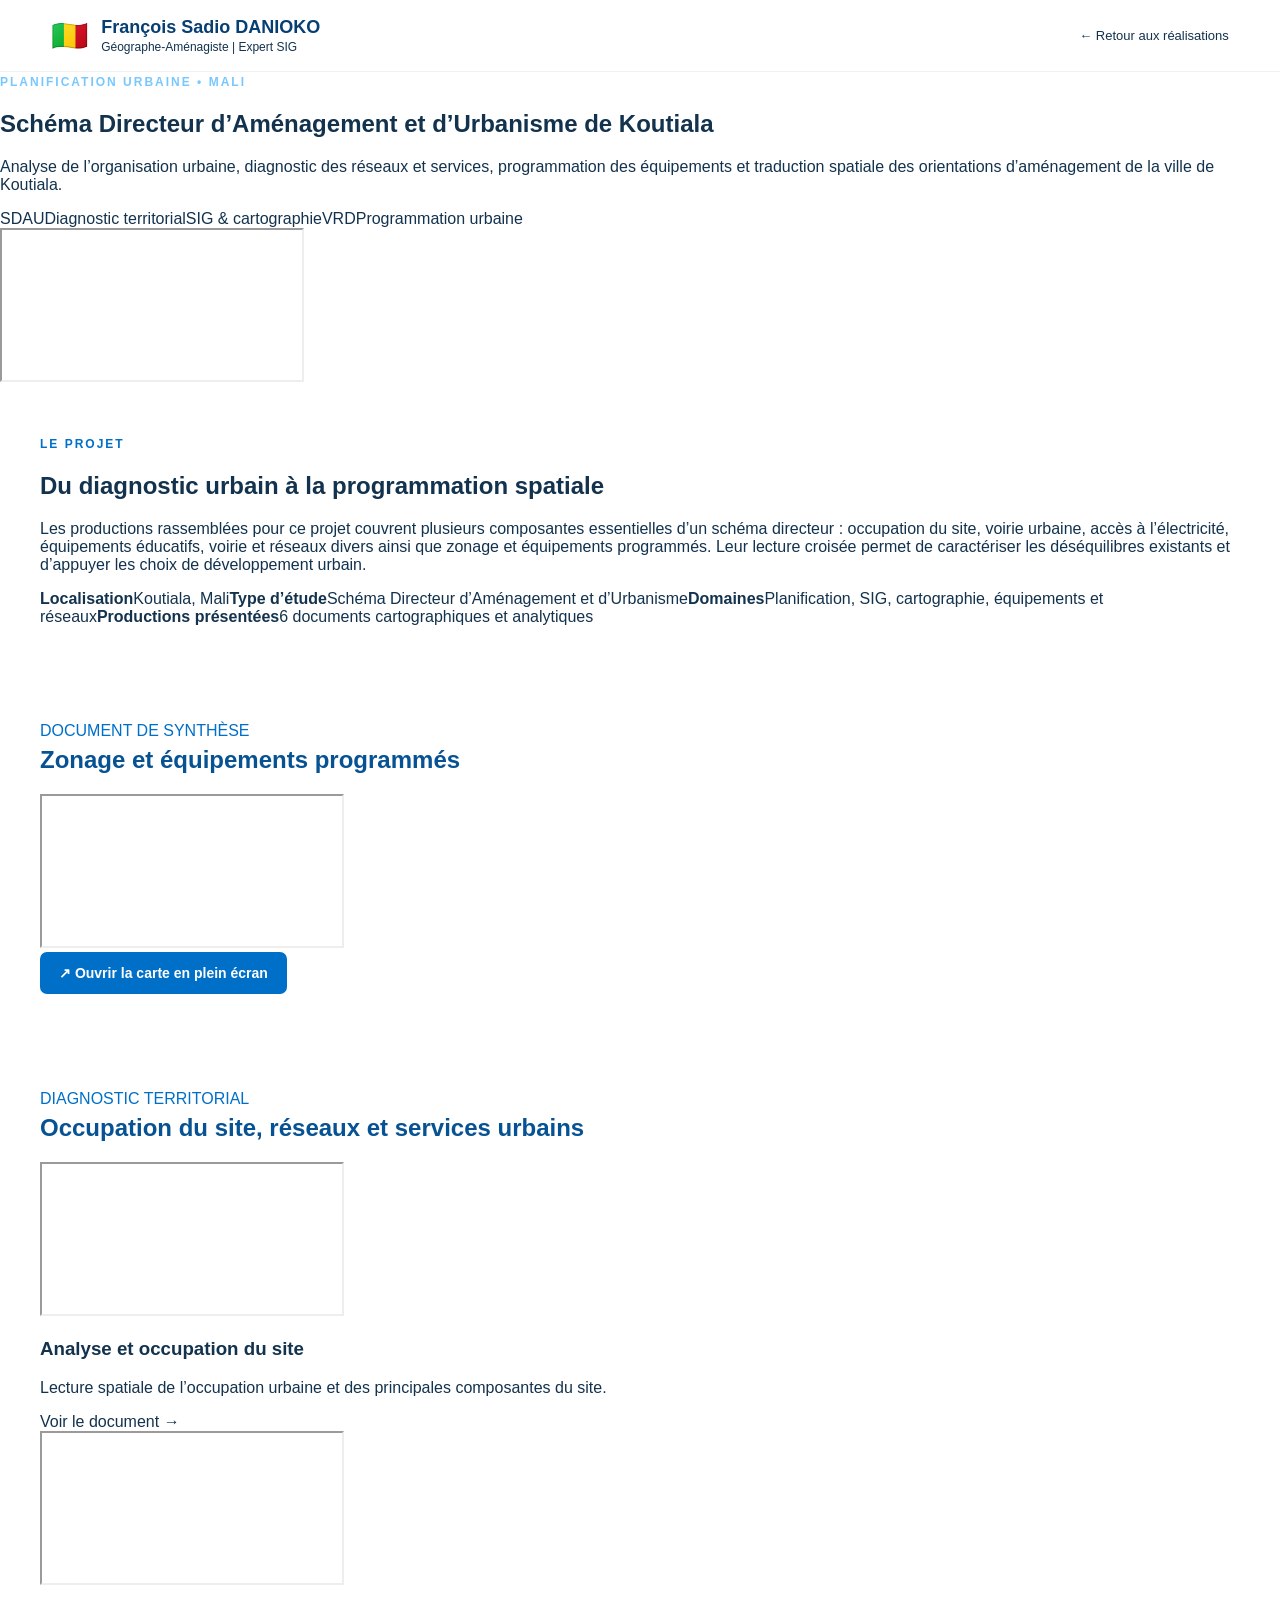
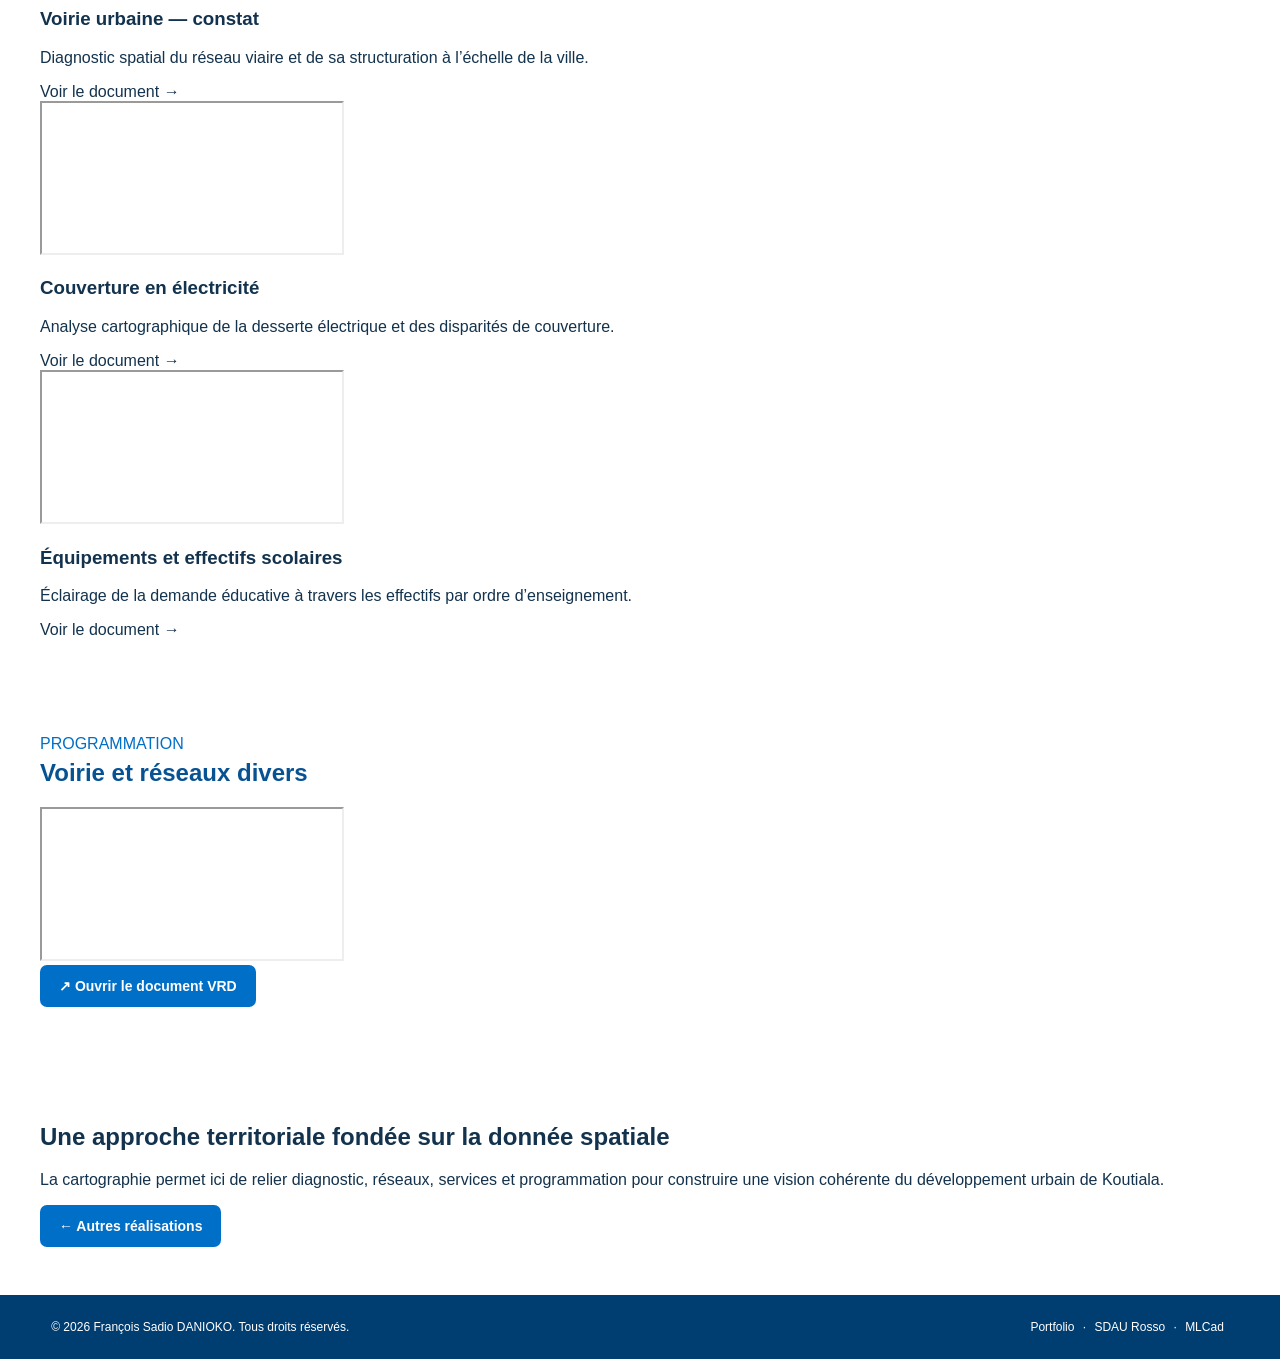
==== project-koutiala.html @ 12b987cf "Créer la fiche projet SDAU Koutiala" ====
<!doctype html><html lang="fr"><head><meta charset="utf-8"><meta name="viewport" content="width=device-width,initial-scale=1"><meta name="description" content="SDAU de Koutiala — planification urbaine et productions cartographiques."><title>SDAU Koutiala | François Sadio Danioko</title><link rel="stylesheet" href="styles.css"><link rel="stylesheet" href="project-koutiala.css"></head><body><header class="topbar"><a class="brand" href="index.html"><span class="flag">🇲🇱</span><span><strong>François Sadio DANIOKO</strong><small>Géographe-Aménagiste | Expert SIG</small></span></a><nav><a href="index.html#realisations">← Retour aux réalisations</a></nav></header><main><section class="kt-hero"><div><span class="eyebrow">PLANIFICATION URBAINE • MALI</span><h1>Schéma Directeur d’Aménagement et d’Urbanisme de Koutiala</h1><p>Analyse de l’organisation urbaine, diagnostic des réseaux et services, programmation des équipements et traduction spatiale des orientations d’aménagement de la ville de Koutiala.</p><div class="kt-tags"><span>SDAU</span><span>Diagnostic territorial</span><span>SIG & cartographie</span><span>VRD</span><span>Programmation urbaine</span></div></div><div class="kt-cover"><iframe src="SDU%20KOUTIALA/Zonage%20et%20%C3%A9quipements%20programm%C3%A9s.pdf#view=FitH" title="Zonage et équipements programmés"></iframe></div></section><section class="section kt-intro"><div><span class="eyebrow dark">LE PROJET</span><h2>Du diagnostic urbain à la programmation spatiale</h2><p>Les productions rassemblées pour ce projet couvrent plusieurs composantes essentielles d’un schéma directeur : occupation du site, voirie urbaine, accès à l’électricité, équipements éducatifs, voirie et réseaux divers ainsi que zonage et équipements programmés. Leur lecture croisée permet de caractériser les déséquilibres existants et d’appuyer les choix de développement urbain.</p></div><aside><strong>Localisation</strong><span>Koutiala, Mali</span><strong>Type d’étude</strong><span>Schéma Directeur d’Aménagement et d’Urbanisme</span><strong>Domaines</strong><span>Planification, SIG, cartographie, équipements et réseaux</span><strong>Productions présentées</strong><span>6 documents cartographiques et analytiques</span></aside></section><section class="kt-highlight"><div class="section"><div class="section-title"><span>DOCUMENT DE SYNTHÈSE</span><h2>Zonage et équipements programmés</h2></div><div class="pdf-main"><iframe src="SDU%20KOUTIALA/Zonage%20et%20%C3%A9quipements%20programm%C3%A9s.pdf#view=FitH" title="Carte de zonage et équipements programmés"></iframe></div><div class="doc-actions"><a class="btn primary" href="SDU%20KOUTIALA/Zonage%20et%20%C3%A9quipements%20programm%C3%A9s.pdf" target="_blank">↗ Ouvrir la carte en plein écran</a></div></div></section><section class="section"><div class="section-title"><span>DIAGNOSTIC TERRITORIAL</span><h2>Occupation du site, réseaux et services urbains</h2></div><div class="kt-grid"><article><div class="pdf-card"><iframe src="SDU%20KOUTIALA/Carte%20Analyse%20et%20occupationdu%20site.pdf#view=FitH" title="Analyse et occupation du site"></iframe></div><h3>Analyse et occupation du site</h3><p>Lecture spatiale de l’occupation urbaine et des principales composantes du site.</p><a href="SDU%20KOUTIALA/Carte%20Analyse%20et%20occupationdu%20site.pdf" target="_blank">Voir le document →</a></article><article><div class="pdf-card"><iframe src="SDU%20KOUTIALA/Carte%20de%20la%20voirie%20urbaine%20_%20constat.pdf#view=FitH" title="Voirie urbaine"></iframe></div><h3>Voirie urbaine — constat</h3><p>Diagnostic spatial du réseau viaire et de sa structuration à l’échelle de la ville.</p><a href="SDU%20KOUTIALA/Carte%20de%20la%20voirie%20urbaine%20_%20constat.pdf" target="_blank">Voir le document →</a></article><article><div class="pdf-card"><iframe src="SDU%20KOUTIALA/Carte%20Couverture%20en%20%C3%A9lectricit%C3%A9.pdf#view=FitH" title="Couverture en électricité"></iframe></div><h3>Couverture en électricité</h3><p>Analyse cartographique de la desserte électrique et des disparités de couverture.</p><a href="SDU%20KOUTIALA/Carte%20Couverture%20en%20%C3%A9lectricit%C3%A9.pdf" target="_blank">Voir le document →</a></article><article><div class="pdf-card"><iframe src="SDU%20KOUTIALA/Efectifs%20d'%C3%A9l%C3%A8vespar%20ordre%20d'enseignement.pdf#view=FitH" title="Effectifs scolaires"></iframe></div><h3>Équipements et effectifs scolaires</h3><p>Éclairage de la demande éducative à travers les effectifs par ordre d’enseignement.</p><a href="SDU%20KOUTIALA/Efectifs%20d'%C3%A9l%C3%A8vespar%20ordre%20d'enseignement.pdf" target="_blank">Voir le document →</a></article></div></section><section class="kt-highlight"><div class="section"><div class="section-title"><span>PROGRAMMATION</span><h2>Voirie et réseaux divers</h2></div><div class="pdf-main"><iframe src="SDU%20KOUTIALA/VRD.pdf#view=FitH" title="Voirie et réseaux divers"></iframe></div><div class="doc-actions"><a class="btn primary" href="SDU%20KOUTIALA/VRD.pdf" target="_blank">↗ Ouvrir le document VRD</a></div></div></section><section class="section kt-footer-cta"><div><h2>Une approche territoriale fondée sur la donnée spatiale</h2><p>La cartographie permet ici de relier diagnostic, réseaux, services et programmation pour construire une vision cohérente du développement urbain de Koutiala.</p></div><a class="btn primary" href="index.html#realisations">← Autres réalisations</a></section></main><footer><span>© 2026 François Sadio DANIOKO. Tous droits réservés.</span><span><a href="index.html">Portfolio</a> · <a href="project-rosso.html">SDAU Rosso</a> · <a href="project-mlcad.html">MLCad</a></span></footer></body></html>
---- styles.css ----
:root{--blue:#006fc8;--navy:#003d70;--ink:#12324d;--muted:#60758a;--bg:#f5f9fc;--line:#dfe9f1}*{box-sizing:border-box}html{scroll-behavior:smooth}body{margin:0;font-family:Arial,Helvetica,sans-serif;color:var(--ink);background:#fff}a{color:inherit;text-decoration:none}.topbar{height:72px;display:flex;align-items:center;justify-content:space-between;padding:0 max(4vw,28px);position:sticky;top:0;background:rgba(255,255,255,.97);z-index:10;border-bottom:1px solid #eef2f5}.brand{display:flex;gap:13px;align-items:center}.brand .flag{font-size:30px}.brand strong{display:block;color:#073f73;font-size:18px}.brand small{display:block;font-size:12px;margin-top:2px}.topbar nav{display:flex;align-items:center;gap:28px;font-size:13px}.topbar nav a:hover{color:var(--blue)}.pill{background:var(--blue);color:#fff!important;padding:12px 18px;border-radius:8px;box-shadow:0 4px 14px #006fc833}.menu{display:none;border:0;background:none;font-size:24px}.hero{min-height:470px;background:linear-gradient(90deg,rgba(0,42,73,.94),rgba(0,62,98,.70)),radial-gradient(circle at 70% 20%,#7495a2,#183f55 55%,#082c45);color:#fff;display:flex;align-items:center}.hero-inner{width:min(1180px,92%);margin:auto;display:grid;grid-template-columns:1.15fr .85fr;gap:60px;align-items:center}.eyebrow{font-size:12px;letter-spacing:2px;font-weight:bold;color:#78c8ff}.hero h1{font-size:43px;line-height:1.08;margin:13px 0 16px}.hero p{font-size:17px;line-height:1.55;max-width:650px;color:#eef8ff}.actions{display:flex;gap:14px;flex-wrap:wrap;margin-top:28px}.btn{padding:13px 19px;border-radius:7px;font-size:14px;font-weight:bold;display:inline-block}.primary{background:var(--blue);color:#fff}.ghost{border:1px solid #fff;color:#fff}.outline{border:1px solid var(--blue);color:var(--blue)}.hero-card{background:#071b27;border-radius:15px;padding:12px 12px 0;box-shadow:0 25px 50px #001a2d80;transform:perspective(900px) rotateY(-2deg)}.screen{background:#eaf2f6;padding:15px;border-radius:7px}.mapmock{height:210px;background:linear-gradient(135deg,#fff,#eef3f6);color:#0871c1;padding:14px;font-weight:bold;position:relative}.mapmock b{color:#263b48;font-size:9px;margin-left:10px}.parcels{position:absolute;inset:60px 60px auto 90px;color:#354d59;font-size:30px;line-height:.85;transform:rotate(-4deg)}.hero-card>a{display:block;background:var(--blue);margin:0 0 0 35%;padding:16px 20px;border-radius:10px 10px 0 0}.hero-card a strong,.hero-card a small{display:block}.hero-card a small{margin-top:5px}.domains{display:grid;grid-template-columns:repeat(4,1fr);padding:27px max(4vw,30px);text-align:center;border-bottom:1px solid var(--line)}.domains article{padding:10px 25px;border-right:1px solid #edf2f6}.domains article:last-child{border:0}.domains i{font-style:normal;color:var(--blue);font-size:36px}.domains h3{color:#06427a;margin:10px 0 6px}.domains p{margin:0;color:var(--muted);font-size:13px;line-height:1.5}.section{width:min(1200px,94%);margin:auto;padding:48px 0}.section-title span,.dark{color:var(--blue)}.section-title h2,.section-head h2{color:#075293;margin:6px 0 20px}.featured{border:1px solid var(--line);border-radius:10px;padding:22px;display:grid;grid-template-columns:1fr 1.35fr .72fr;gap:28px;box-shadow:0 7px 25px #193c5710}.project-visual{display:flex;align-items:center}.mini-map{width:100%;height:220px;background:#eef4f7;border:8px solid #18252c;border-radius:8px;padding:14px;color:#0870c0;box-shadow:0 8px 18px #0002}.mini-map div{font-size:35px;text-align:center;color:#53636c;margin-top:30px}.project-copy h2{color:#075293;margin:0 0 4px}.project-copy h4{color:#0877ce;margin:0 0 12px}.project-copy p,aside p{color:#536a7d;line-height:1.55;font-size:14px}.features{display:grid;grid-template-columns:1fr 1fr;gap:12px;color:#174d79;font-size:12px;margin-top:20px}.featured aside{background:#f6f9fb;border-radius:8px;padding:18px}.featured aside h4{color:#075293;margin:5px 0}.section-head{display:flex;justify-content:space-between;align-items:end;margin-top:35px}.section-head span{font-size:13px;color:var(--muted)}.projects{display:grid;grid-template-columns:repeat(5,1fr);gap:18px}.projects article{border:1px solid var(--line);border-radius:8px;overflow:hidden;box-shadow:0 5px 18px #12324d10}.thumb{height:125px;display:flex;align-items:end;padding:12px;color:white;font-weight:bold;background:#4e7185}.rosso{background:linear-gradient(#0002,#0008),#8f7458}.siguiri{background:linear-gradient(135deg,#d2b97c,#db6048,#6d9a63)}.audit{background:linear-gradient(#0003,#0008),#876a5c}.sentinel{background:linear-gradient(135deg,#263,#d32,#254)}.tomb{background:linear-gradient(135deg,#e3d48b,#7cb26a)}.projects h3,.projects p{padding:0 13px}.projects h3{font-size:14px;color:#07457e;margin:13px 0 8px}.projects h3 small{display:block}.projects p{font-size:12px;color:var(--muted);line-height:1.45;margin-bottom:16px}.stats{background:#edf6fc;display:grid;grid-template-columns:repeat(4,1fr);padding:28px max(6vw,40px)}.stats div{display:flex;gap:15px;align-items:center;justify-content:center;border-right:1px solid #d7e7f2}.stats div:last-child{border:0}.stats b{font-size:32px;color:#0866ad}.stats span{max-width:130px;font-size:13px}.about{display:grid;grid-template-columns:1fr 1fr;gap:80px}.about h2{color:#064a84;margin-bottom:5px}.about h4{color:var(--blue)}.about p{line-height:1.65;color:#526b7f}.contact{background:#f4f9fd;width:100%;padding:42px max(6vw,40px);display:flex;justify-content:space-between;align-items:center}.contact h2{color:#064a84}.contact-links{display:flex;gap:25px;flex-wrap:wrap;color:#075293;font-weight:bold}footer{background:#003d70;color:#fff;padding:25px max(4vw,30px);display:flex;justify-content:space-between;font-size:12px}footer a{margin:0 5px}@media(max-width:900px){.topbar nav{display:none;position:absolute;top:72px;left:0;right:0;background:white;padding:20px;flex-direction:column;box-shadow:0 8px 20px #0002}.topbar nav.open{display:flex}.menu{display:block}.hero-inner{grid-template-columns:1fr;padding:55px 0}.hero-card{display:none}.hero h1{font-size:35px}.domains{grid-template-columns:1fr 1fr}.featured{grid-template-columns:1fr}.projects{grid-template-columns:1fr 1fr}.stats{grid-template-columns:1fr 1fr;gap:25px}.about{grid-template-columns:1fr;gap:20px}.contact{display:block}.contact-links{margin-top:25px}}@media(max-width:560px){.brand strong{font-size:14px}.brand small{font-size:10px}.hero h1{font-size:30px}.domains,.projects,.stats{grid-template-columns:1fr}.domains article,.stats div{border-right:0;border-bottom:1px solid #dfe9f1;padding:18px}.featured{padding:15px}.section-head{display:block}.contact-links{flex-direction:column}footer{gap:15px;flex-direction:column}}
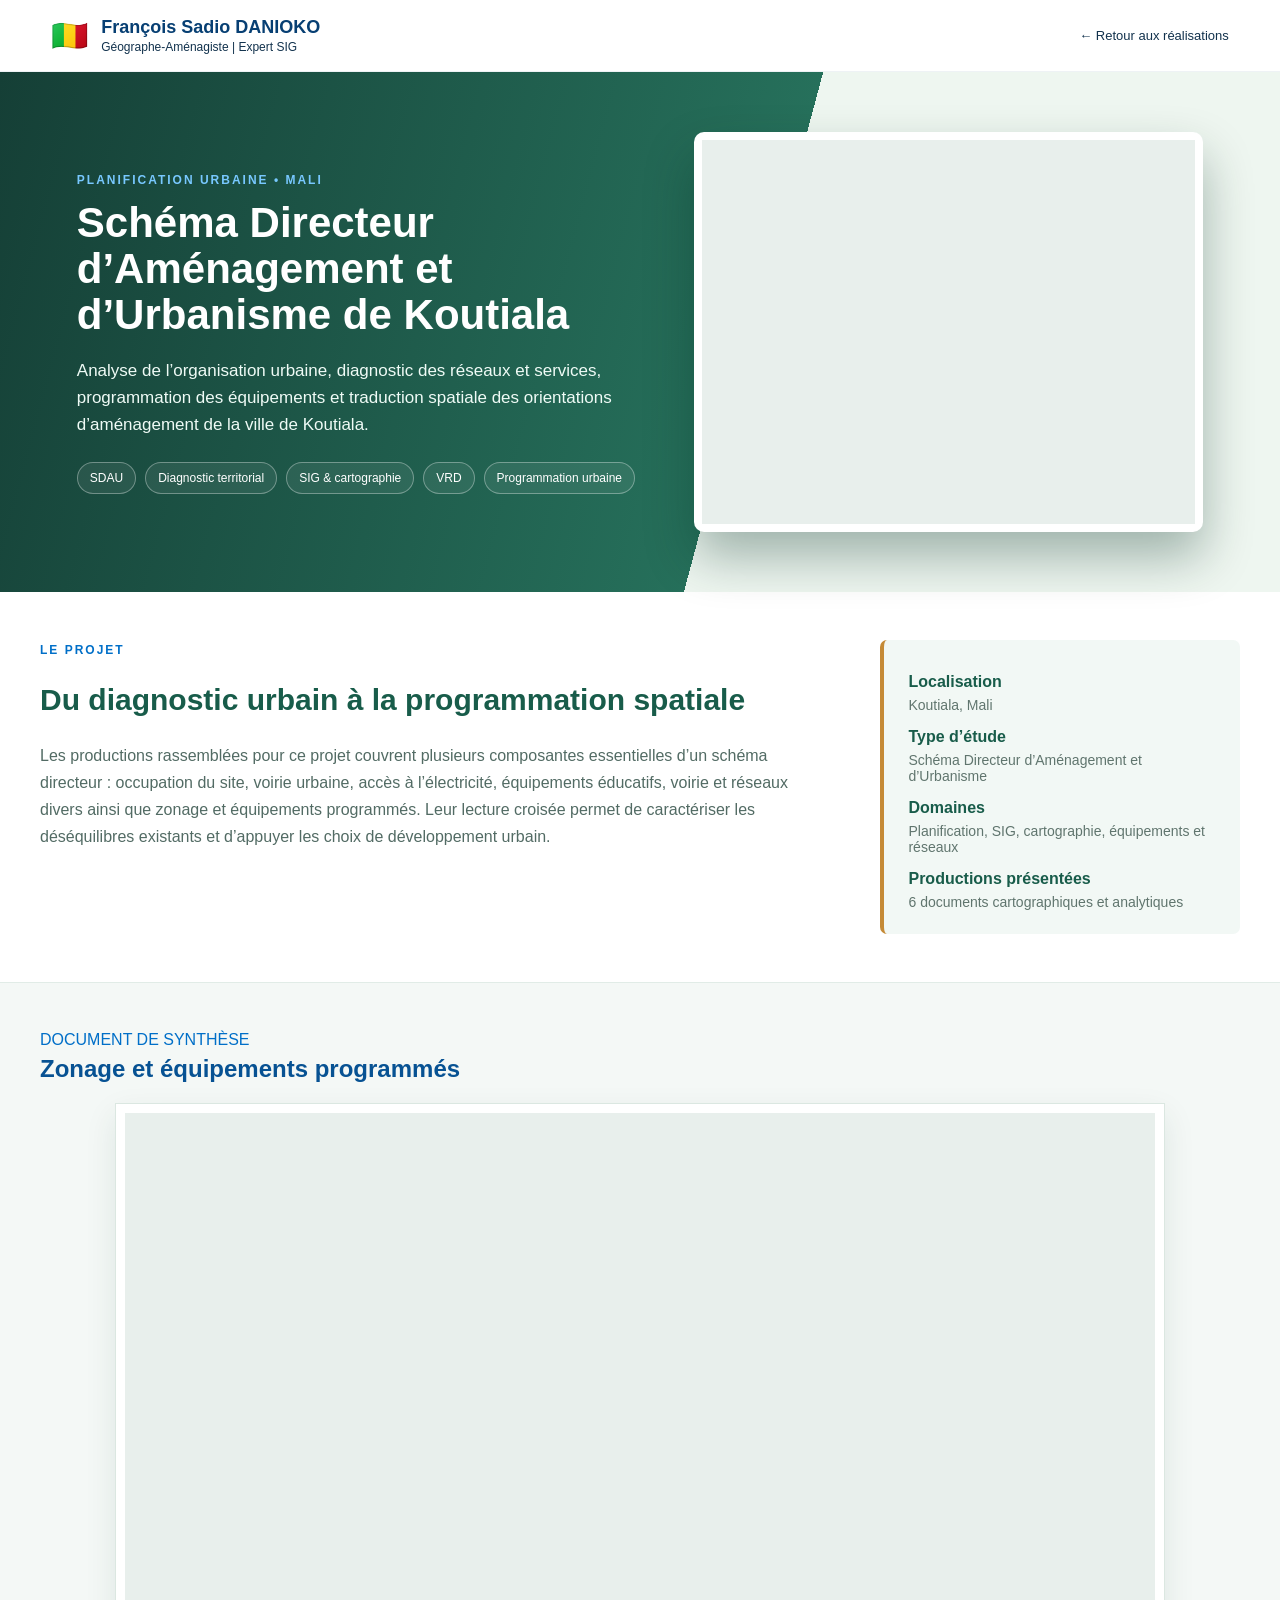
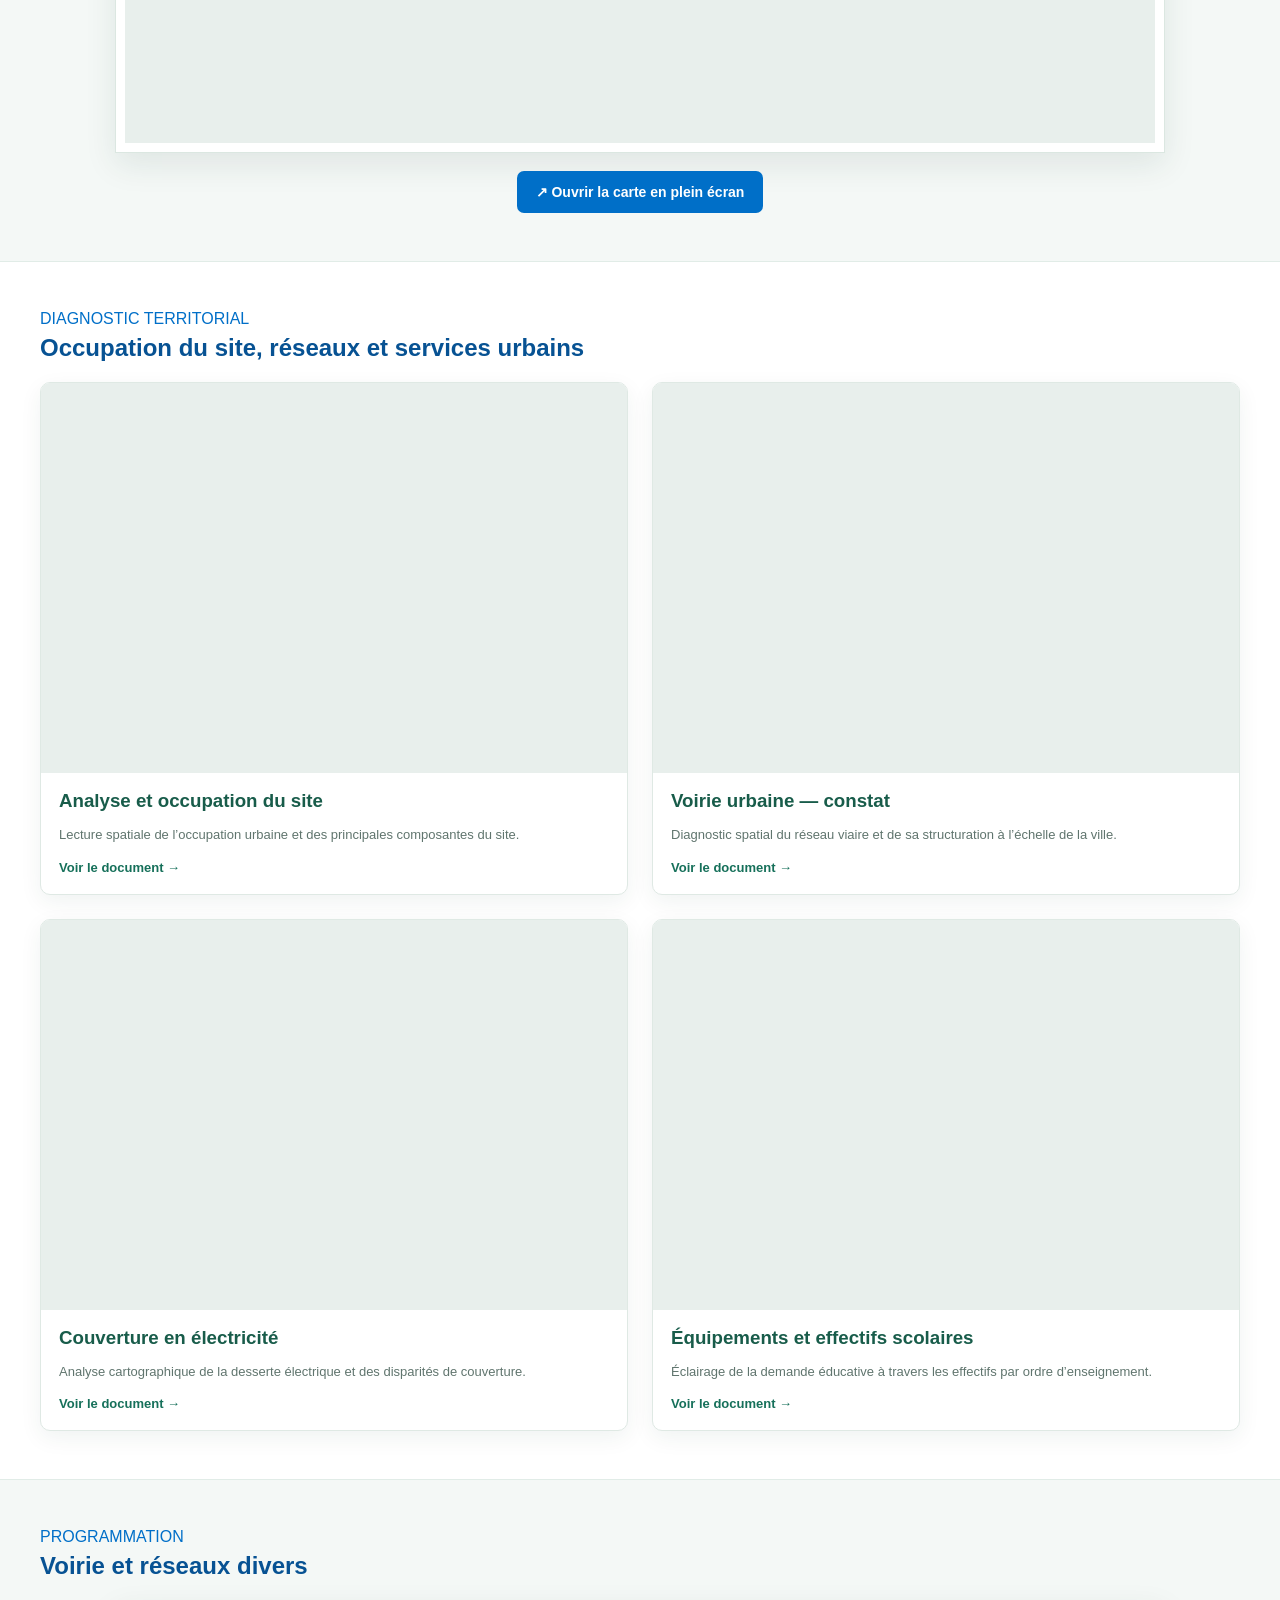
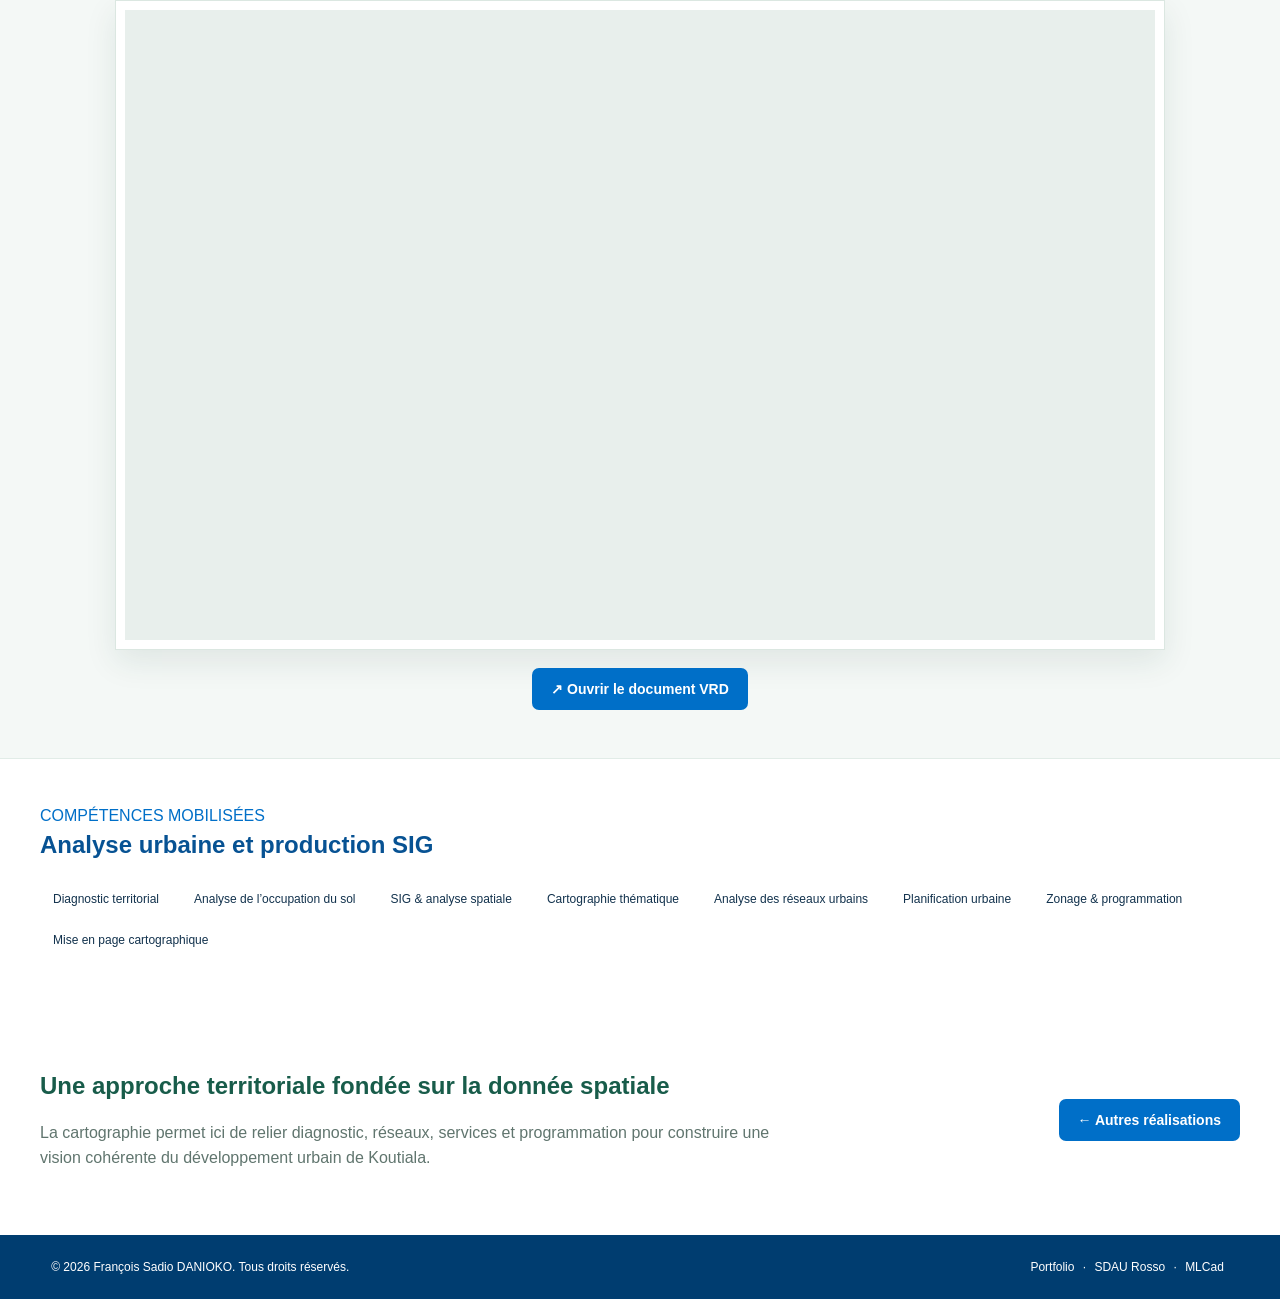
==== commit cf7d9378: "Ajouter les compétences mobilisées au SDAU Koutiala" ====
--- a/project-koutiala.html
+++ b/project-koutiala.html
@@ -1 +1 @@
-<!doctype html><html lang="fr"><head><meta charset="utf-8"><meta name="viewport" content="width=device-width,initial-scale=1"><meta name="description" content="SDAU de Koutiala — planification urbaine et productions cartographiques."><title>SDAU Koutiala | François Sadio Danioko</title><link rel="stylesheet" href="styles.css"><link rel="stylesheet" href="project-koutiala.css"></head><body><header class="topbar"><a class="brand" href="index.html"><span class="flag">🇲🇱</span><span><strong>François Sadio DANIOKO</strong><small>Géographe-Aménagiste | Expert SIG</small></span></a><nav><a href="index.html#realisations">← Retour aux réalisations</a></nav></header><main><section class="kt-hero"><div><span class="eyebrow">PLANIFICATION URBAINE • MALI</span><h1>Schéma Directeur d’Aménagement et d’Urbanisme de Koutiala</h1><p>Analyse de l’organisation urbaine, diagnostic des réseaux et services, programmation des équipements et traduction spatiale des orientations d’aménagement de la ville de Koutiala.</p><div class="kt-tags"><span>SDAU</span><span>Diagnostic territorial</span><span>SIG & cartographie</span><span>VRD</span><span>Programmation urbaine</span></div></div><div class="kt-cover"><iframe src="SDU%20KOUTIALA/Zonage%20et%20%C3%A9quipements%20programm%C3%A9s.pdf#view=FitH" title="Zonage et équipements programmés"></iframe></div></section><section class="section kt-intro"><div><span class="eyebrow dark">LE PROJET</span><h2>Du diagnostic urbain à la programmation spatiale</h2><p>Les productions rassemblées pour ce projet couvrent plusieurs composantes essentielles d’un schéma directeur : occupation du site, voirie urbaine, accès à l’électricité, équipements éducatifs, voirie et réseaux divers ainsi que zonage et équipements programmés. Leur lecture croisée permet de caractériser les déséquilibres existants et d’appuyer les choix de développement urbain.</p></div><aside><strong>Localisation</strong><span>Koutiala, Mali</span><strong>Type d’étude</strong><span>Schéma Directeur d’Aménagement et d’Urbanisme</span><strong>Domaines</strong><span>Planification, SIG, cartographie, équipements et réseaux</span><strong>Productions présentées</strong><span>6 documents cartographiques et analytiques</span></aside></section><section class="kt-highlight"><div class="section"><div class="section-title"><span>DOCUMENT DE SYNTHÈSE</span><h2>Zonage et équipements programmés</h2></div><div class="pdf-main"><iframe src="SDU%20KOUTIALA/Zonage%20et%20%C3%A9quipements%20programm%C3%A9s.pdf#view=FitH" title="Carte de zonage et équipements programmés"></iframe></div><div class="doc-actions"><a class="btn primary" href="SDU%20KOUTIALA/Zonage%20et%20%C3%A9quipements%20programm%C3%A9s.pdf" target="_blank">↗ Ouvrir la carte en plein écran</a></div></div></section><section class="section"><div class="section-title"><span>DIAGNOSTIC TERRITORIAL</span><h2>Occupation du site, réseaux et services urbains</h2></div><div class="kt-grid"><article><div class="pdf-card"><iframe src="SDU%20KOUTIALA/Carte%20Analyse%20et%20occupationdu%20site.pdf#view=FitH" title="Analyse et occupation du site"></iframe></div><h3>Analyse et occupation du site</h3><p>Lecture spatiale de l’occupation urbaine et des principales composantes du site.</p><a href="SDU%20KOUTIALA/Carte%20Analyse%20et%20occupationdu%20site.pdf" target="_blank">Voir le document →</a></article><article><div class="pdf-card"><iframe src="SDU%20KOUTIALA/Carte%20de%20la%20voirie%20urbaine%20_%20constat.pdf#view=FitH" title="Voirie urbaine"></iframe></div><h3>Voirie urbaine — constat</h3><p>Diagnostic spatial du réseau viaire et de sa structuration à l’échelle de la ville.</p><a href="SDU%20KOUTIALA/Carte%20de%20la%20voirie%20urbaine%20_%20constat.pdf" target="_blank">Voir le document →</a></article><article><div class="pdf-card"><iframe src="SDU%20KOUTIALA/Carte%20Couverture%20en%20%C3%A9lectricit%C3%A9.pdf#view=FitH" title="Couverture en électricité"></iframe></div><h3>Couverture en électricité</h3><p>Analyse cartographique de la desserte électrique et des disparités de couverture.</p><a href="SDU%20KOUTIALA/Carte%20Couverture%20en%20%C3%A9lectricit%C3%A9.pdf" target="_blank">Voir le document →</a></article><article><div class="pdf-card"><iframe src="SDU%20KOUTIALA/Efectifs%20d'%C3%A9l%C3%A8vespar%20ordre%20d'enseignement.pdf#view=FitH" title="Effectifs scolaires"></iframe></div><h3>Équipements et effectifs scolaires</h3><p>Éclairage de la demande éducative à travers les effectifs par ordre d’enseignement.</p><a href="SDU%20KOUTIALA/Efectifs%20d'%C3%A9l%C3%A8vespar%20ordre%20d'enseignement.pdf" target="_blank">Voir le document →</a></article></div></section><section class="kt-highlight"><div class="section"><div class="section-title"><span>PROGRAMMATION</span><h2>Voirie et réseaux divers</h2></div><div class="pdf-main"><iframe src="SDU%20KOUTIALA/VRD.pdf#view=FitH" title="Voirie et réseaux divers"></iframe></div><div class="doc-actions"><a class="btn primary" href="SDU%20KOUTIALA/VRD.pdf" target="_blank">↗ Ouvrir le document VRD</a></div></div></section><section class="section kt-footer-cta"><div><h2>Une approche territoriale fondée sur la donnée spatiale</h2><p>La cartographie permet ici de relier diagnostic, réseaux, services et programmation pour construire une vision cohérente du développement urbain de Koutiala.</p></div><a class="btn primary" href="index.html#realisations">← Autres réalisations</a></section></main><footer><span>© 2026 François Sadio DANIOKO. Tous droits réservés.</span><span><a href="index.html">Portfolio</a> · <a href="project-rosso.html">SDAU Rosso</a> · <a href="project-mlcad.html">MLCad</a></span></footer></body></html>+<!doctype html><html lang="fr"><head><meta charset="utf-8"><meta name="viewport" content="width=device-width,initial-scale=1"><meta name="description" content="SDAU de Koutiala — planification urbaine et productions cartographiques."><title>SDAU Koutiala | François Sadio Danioko</title><link rel="stylesheet" href="styles.css"><link rel="stylesheet" href="project-koutiala.css"></head><body><header class="topbar"><a class="brand" href="index.html"><span class="flag">🇲🇱</span><span><strong>François Sadio DANIOKO</strong><small>Géographe-Aménagiste | Expert SIG</small></span></a><nav><a href="index.html#realisations">← Retour aux réalisations</a></nav></header><main><section class="kt-hero"><div><span class="eyebrow">PLANIFICATION URBAINE • MALI</span><h1>Schéma Directeur d’Aménagement et d’Urbanisme de Koutiala</h1><p>Analyse de l’organisation urbaine, diagnostic des réseaux et services, programmation des équipements et traduction spatiale des orientations d’aménagement de la ville de Koutiala.</p><div class="kt-tags"><span>SDAU</span><span>Diagnostic territorial</span><span>SIG & cartographie</span><span>VRD</span><span>Programmation urbaine</span></div></div><div class="kt-cover"><iframe src="SDU%20KOUTIALA/Zonage%20et%20%C3%A9quipements%20programm%C3%A9s.pdf#view=FitH" title="Zonage et équipements programmés"></iframe></div></section><section class="section kt-intro"><div><span class="eyebrow dark">LE PROJET</span><h2>Du diagnostic urbain à la programmation spatiale</h2><p>Les productions rassemblées pour ce projet couvrent plusieurs composantes essentielles d’un schéma directeur : occupation du site, voirie urbaine, accès à l’électricité, équipements éducatifs, voirie et réseaux divers ainsi que zonage et équipements programmés. Leur lecture croisée permet de caractériser les déséquilibres existants et d’appuyer les choix de développement urbain.</p></div><aside><strong>Localisation</strong><span>Koutiala, Mali</span><strong>Type d’étude</strong><span>Schéma Directeur d’Aménagement et d’Urbanisme</span><strong>Domaines</strong><span>Planification, SIG, cartographie, équipements et réseaux</span><strong>Productions présentées</strong><span>6 documents cartographiques et analytiques</span></aside></section><section class="kt-highlight"><div class="section"><div class="section-title"><span>DOCUMENT DE SYNTHÈSE</span><h2>Zonage et équipements programmés</h2></div><div class="pdf-main"><iframe src="SDU%20KOUTIALA/Zonage%20et%20%C3%A9quipements%20programm%C3%A9s.pdf#view=FitH" title="Carte de zonage et équipements programmés"></iframe></div><div class="doc-actions"><a class="btn primary" href="SDU%20KOUTIALA/Zonage%20et%20%C3%A9quipements%20programm%C3%A9s.pdf" target="_blank">↗ Ouvrir la carte en plein écran</a></div></div></section><section class="section"><div class="section-title"><span>DIAGNOSTIC TERRITORIAL</span><h2>Occupation du site, réseaux et services urbains</h2></div><div class="kt-grid"><article><div class="pdf-card"><iframe src="SDU%20KOUTIALA/Carte%20Analyse%20et%20occupationdu%20site.pdf#view=FitH" title="Analyse et occupation du site"></iframe></div><h3>Analyse et occupation du site</h3><p>Lecture spatiale de l’occupation urbaine et des principales composantes du site.</p><a href="SDU%20KOUTIALA/Carte%20Analyse%20et%20occupationdu%20site.pdf" target="_blank">Voir le document →</a></article><article><div class="pdf-card"><iframe src="SDU%20KOUTIALA/Carte%20de%20la%20voirie%20urbaine%20_%20constat.pdf#view=FitH" title="Voirie urbaine"></iframe></div><h3>Voirie urbaine — constat</h3><p>Diagnostic spatial du réseau viaire et de sa structuration à l’échelle de la ville.</p><a href="SDU%20KOUTIALA/Carte%20de%20la%20voirie%20urbaine%20_%20constat.pdf" target="_blank">Voir le document →</a></article><article><div class="pdf-card"><iframe src="SDU%20KOUTIALA/Carte%20Couverture%20en%20%C3%A9lectricit%C3%A9.pdf#view=FitH" title="Couverture en électricité"></iframe></div><h3>Couverture en électricité</h3><p>Analyse cartographique de la desserte électrique et des disparités de couverture.</p><a href="SDU%20KOUTIALA/Carte%20Couverture%20en%20%C3%A9lectricit%C3%A9.pdf" target="_blank">Voir le document →</a></article><article><div class="pdf-card"><iframe src="SDU%20KOUTIALA/Efectifs%20d'%C3%A9l%C3%A8vespar%20ordre%20d'enseignement.pdf#view=FitH" title="Effectifs scolaires"></iframe></div><h3>Équipements et effectifs scolaires</h3><p>Éclairage de la demande éducative à travers les effectifs par ordre d’enseignement.</p><a href="SDU%20KOUTIALA/Efectifs%20d'%C3%A9l%C3%A8vespar%20ordre%20d'enseignement.pdf" target="_blank">Voir le document →</a></article></div></section><section class="kt-highlight"><div class="section"><div class="section-title"><span>PROGRAMMATION</span><h2>Voirie et réseaux divers</h2></div><div class="pdf-main"><iframe src="SDU%20KOUTIALA/VRD.pdf#view=FitH" title="Voirie et réseaux divers"></iframe></div><div class="doc-actions"><a class="btn primary" href="SDU%20KOUTIALA/VRD.pdf" target="_blank">↗ Ouvrir le document VRD</a></div></div></section><section class="section"><div class="section-title"><span>COMPÉTENCES MOBILISÉES</span><h2>Analyse urbaine et production SIG</h2></div><div class="kt-tags"><span>Diagnostic territorial</span><span>Analyse de l’occupation du sol</span><span>SIG & analyse spatiale</span><span>Cartographie thématique</span><span>Analyse des réseaux urbains</span><span>Planification urbaine</span><span>Zonage & programmation</span><span>Mise en page cartographique</span></div></section><section class="section kt-footer-cta"><div><h2>Une approche territoriale fondée sur la donnée spatiale</h2><p>La cartographie permet ici de relier diagnostic, réseaux, services et programmation pour construire une vision cohérente du développement urbain de Koutiala.</p></div><a class="btn primary" href="index.html#realisations">← Autres réalisations</a></section></main><footer><span>© 2026 François Sadio DANIOKO. Tous droits réservés.</span><span><a href="index.html">Portfolio</a> · <a href="project-rosso.html">SDAU Rosso</a> · <a href="project-mlcad.html">MLCad</a></span></footer></body></html>
--- a/project-koutiala.css
+++ b/project-koutiala.css
@@ -0,0 +1 @@
+.kt-hero{min-height:520px;background:linear-gradient(105deg,#153f36 0%,#26705b 58%,#eef6f0 58%);display:grid;grid-template-columns:1.05fr .95fr;gap:55px;align-items:center;padding:55px max(6vw,45px);color:#fff}.kt-hero h1{font-size:42px;line-height:1.1;margin:12px 0 18px;max-width:700px}.kt-hero p{font-size:17px;line-height:1.6;max-width:680px;color:#effbf6}.kt-tags{display:flex;gap:9px;flex-wrap:wrap;margin-top:24px}.kt-tags span{border:1px solid #ffffff55;background:#ffffff12;padding:8px 12px;border-radius:20px;font-size:12px}.kt-cover{width:min(520px,100%);height:400px;justify-self:center;background:#fff;padding:8px;border-radius:10px;box-shadow:0 25px 50px #002d2255;overflow:hidden}.kt-cover iframe,.pdf-main iframe,.pdf-card iframe{width:100%;height:100%;border:0;background:#e8efec}.kt-intro{display:grid;grid-template-columns:1.5fr .7fr;gap:70px}.kt-intro h2{font-size:30px;color:#185c4a}.kt-intro p{line-height:1.7;color:#526b64;font-size:16px}.kt-intro aside{background:#f2f8f5;border-left:4px solid #c58a36;padding:24px;border-radius:7px;display:grid;gap:6px}.kt-intro aside strong{color:#185c4a;margin-top:9px}.kt-intro aside span{color:#60756e;font-size:14px}.kt-highlight{background:#f4f8f6;border-top:1px solid #e1ece7;border-bottom:1px solid #e1ece7}.pdf-main{width:min(1050px,100%);height:650px;margin:0 auto;background:#fff;padding:9px;border:1px solid #dbe7e1;box-shadow:0 12px 30px #173c3118}.doc-actions{text-align:center;margin-top:18px}.kt-grid{display:grid;grid-template-columns:repeat(2,1fr);gap:24px}.kt-grid article{border:1px solid #dfe9e4;border-radius:10px;overflow:hidden;background:#fff;box-shadow:0 7px 22px #123d3010;padding-bottom:18px}.pdf-card{height:390px;background:#edf3f0}.kt-grid h3,.kt-grid p,.kt-grid article>a{margin-left:18px;margin-right:18px}.kt-grid h3{color:#185c4a;margin-top:17px;margin-bottom:8px}.kt-grid p{color:#60756e;font-size:13px;line-height:1.5}.kt-grid article>a{font-size:13px;font-weight:bold;color:#16705a}.kt-footer-cta{display:flex;align-items:center;justify-content:space-between;gap:40px}.kt-footer-cta h2{color:#185c4a}.kt-footer-cta p{color:#60756e;max-width:760px;line-height:1.6}@media(max-width:900px){.kt-hero{grid-template-columns:1fr;background:#205f4f;padding:45px 5%}.kt-cover{height:420px}.kt-intro{grid-template-columns:1fr;gap:25px}.kt-grid{grid-template-columns:1fr}.pdf-main{height:560px}.kt-footer-cta{display:block}.kt-footer-cta .btn{margin-top:15px}}@media(max-width:560px){.kt-hero h1{font-size:31px}.kt-cover{width:100%;height:360px}.pdf-main{height:450px}.pdf-card{height:360px}.kt-hero{padding:35px 4%}}
